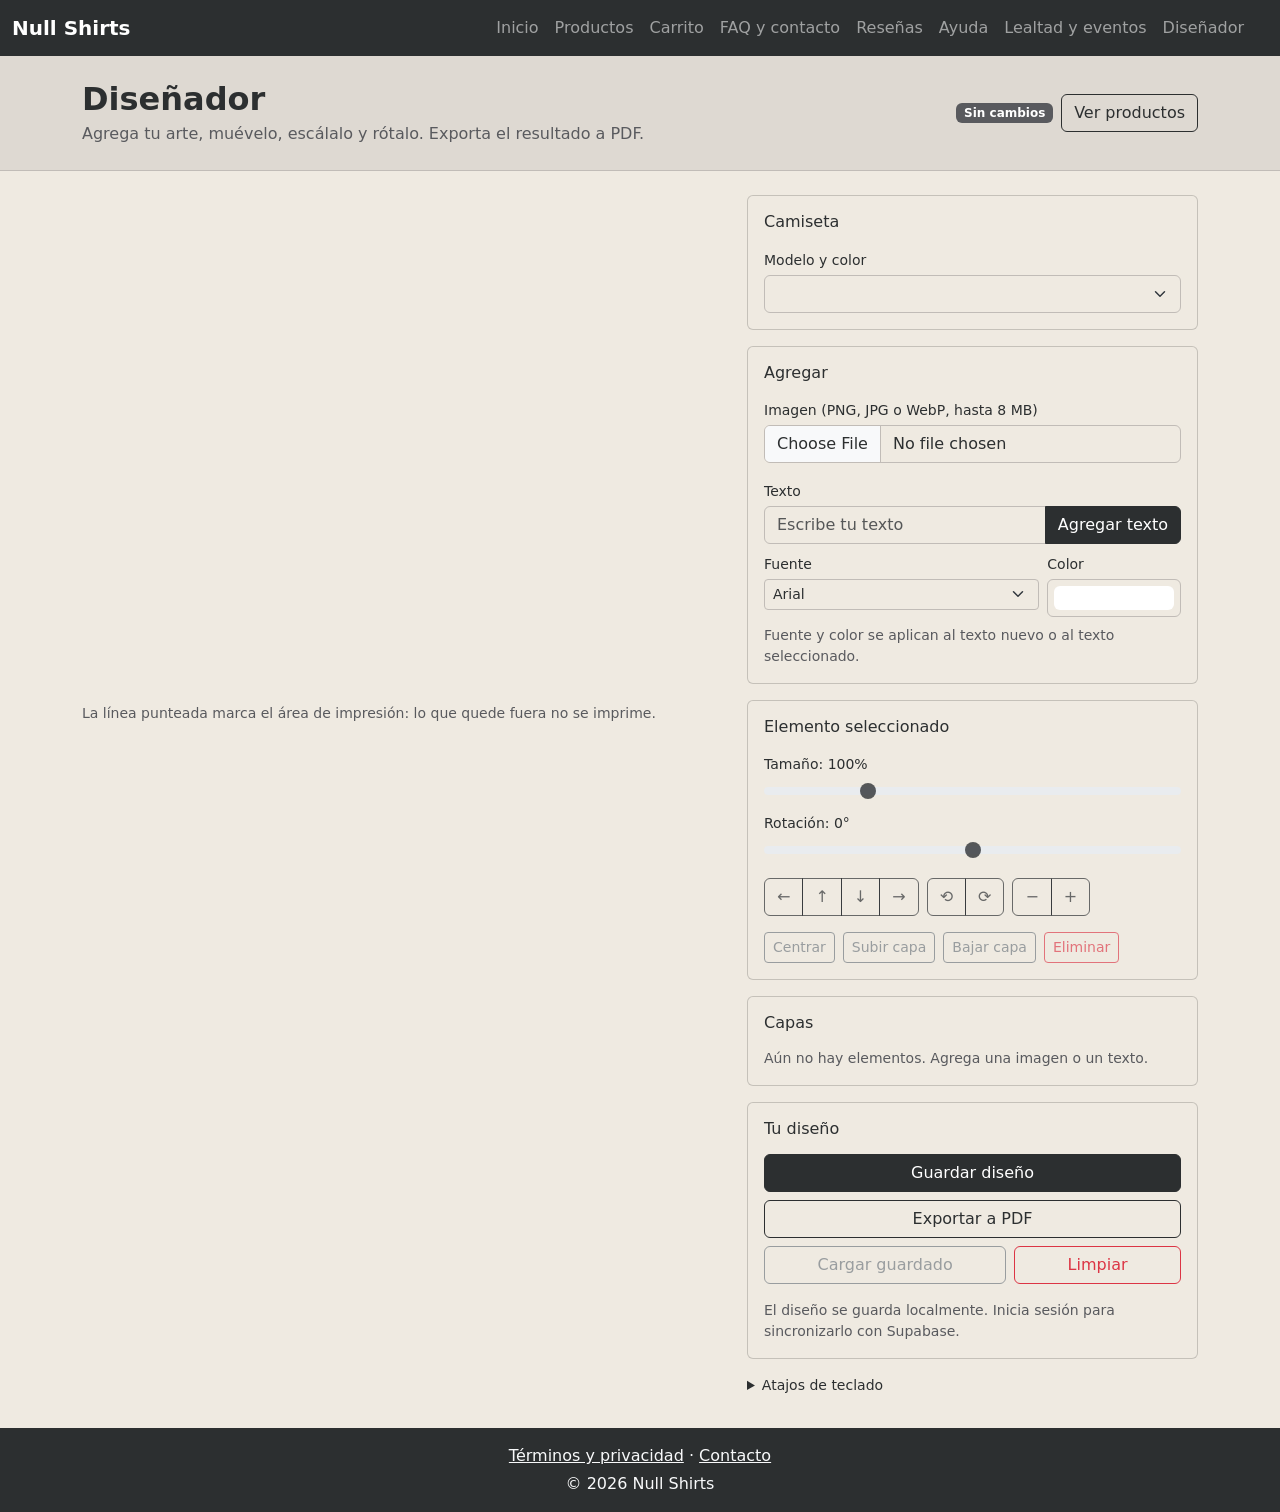
==== pagina10.html @ 8d3d2386 "Remove unused navigation pages Removed the Nosotros and Recursos links from all site navigation bars" ====
<!doctype html>
<html class="no-js" lang="es">

<head>
  <meta charset="utf-8">
  <meta name="viewport" content="width=device-width, initial-scale=1">
  <title>Null Shirts | Diseñador</title>
  <meta name="description" content="Diseña tu camiseta: agrega imágenes y texto, muévelos, escálalos y rótalos, y exporta el resultado a PDF.">

  <!-- Bootstrap primero, luego tus CSS -->
  <link href="https://cdn.jsdelivr.net/npm/bootstrap@5.3.3/dist/css/bootstrap.min.css" rel="stylesheet">
  <link rel="stylesheet" href="css/styles.css">
  <link rel="stylesheet" href="css/pagina10.css">

  <meta property="og:title" content="Null Shirts | Diseñador">
  <meta property="og:type" content="website">
  <meta property="og:url" content="">
  <meta property="og:image" content="">
  <meta property="og:image:alt" content="">

  <link rel="icon" href="icon.svg" type="image/svg+xml">

  <meta name="theme-color" content="#fafafa">
</head>

<body class="d-flex flex-column min-vh-100">

<!-- ENCABEZADO + NAVEGACIÓN -->
<header>
  <nav class="navbar navbar-expand-xl navbar-dark bg-dark sticky-top" aria-label="Navegación principal">
    <div class="container-fluid">
      <a class="navbar-brand fw-bold" href="index.html">Null Shirts</a>

      <button class="navbar-toggler" type="button"
              data-bs-toggle="collapse" data-bs-target="#menu"
              aria-controls="menu" aria-expanded="false" aria-label="Abrir menú">
        <span class="navbar-toggler-icon"></span>
      </button>

      <div class="collapse navbar-collapse" id="menu">
        <ul class="navbar-nav ms-auto mb-2 mb-xl-0">
          <li class="nav-item"><a class="nav-link" href="index.html">Inicio</a></li>
          <li class="nav-item"><a class="nav-link" href="pagina2.html">Productos</a></li>
          <li class="nav-item"><a class="nav-link" href="pagina3.html">Carrito</a></li>
          <li class="nav-item"><a class="nav-link" href="pagina4.html">FAQ y contacto</a></li>
          <li class="nav-item"><a class="nav-link" href="pagina5.html">Reseñas</a></li>
          <li class="nav-item"><a class="nav-link" href="pagina6.html">Ayuda</a></li>
          <li class="nav-item"><a class="nav-link" href="pagina7.html">Lealtad y eventos</a></li>
          <li class="nav-item"><a class="nav-link" href="pagina10.html">Diseñador</a></li>
        </ul>
        <ul class="navbar-nav ms-xl-3 align-items-xl-center" id="auth-nav"></ul>
      </div>
    </div>
  </nav>
</header>

<main>

  <!-- 1. ENCABEZADO DE LA SECCIÓN -->
  <section class="bg-light py-4 border-bottom" aria-labelledby="disenador-titulo">
    <div class="container d-flex flex-wrap justify-content-between align-items-center gap-3">
      <div>
        <h1 id="disenador-titulo" class="h2 fw-bold mb-1">Diseñador</h1>
        <p class="text-secondary mb-0">Agrega tu arte, muévelo, escálalo y rótalo. Exporta el resultado a PDF.</p>
      </div>
      <div class="d-flex align-items-center gap-2">
        <span id="estado-guardado" class="badge text-bg-secondary" role="status">Sin cambios</span>
        <a href="pagina2.html" class="btn btn-outline-dark">Ver productos</a>
      </div>
    </div>
  </section>

  <section class="py-4" aria-label="Editor de camisetas">
    <div class="container">

      <!-- 2. AVISO PARA MÓVILES (el editor móvil está fuera de alcance) -->
      <div id="aviso-movil" class="text-center py-5 d-none">
        <p class="h4 mb-2">El diseñador solo está disponible en computadora</p>
        <p class="text-secondary mb-4">Abre esta página desde una pantalla más grande para editar tu camiseta.</p>
        <a href="pagina2.html" class="btn btn-brand btn-lg">Ver productos</a>
      </div>

      <!-- 3. EDITOR -->
      <div id="editor" class="row g-4">

        <!-- Lienzo -->
        <div class="col-lg-7">
          <div class="lienzo-sticky">
            <div class="lienzo-marco">
              <canvas id="lienzo" width="500" height="500"
                      aria-label="Lienzo con la camiseta y tu diseño. Usa el panel de capas y los controles para editarlo con teclado."></canvas>
            </div>
            <p class="small text-secondary mt-2 mb-0">
              La línea punteada marca el área de impresión: lo que quede fuera no se imprime.
            </p>
            <p id="estado-seleccion" class="visually-hidden" aria-live="polite"></p>
          </div>
        </div>

        <!-- Panel de herramientas -->
        <div class="col-lg-5">

          <section class="card mb-3" aria-labelledby="h-camiseta">
            <div class="card-body">
              <h2 id="h-camiseta" class="h6 mb-3">Camiseta</h2>
              <label for="camiseta" class="form-label small mb-1">Modelo y color</label>
              <select id="camiseta" class="form-select"></select>
            </div>
          </section>

          <section class="card mb-3" aria-labelledby="h-agregar">
            <div class="card-body">
              <h2 id="h-agregar" class="h6 mb-3">Agregar</h2>

              <label for="archivo-imagen" class="form-label small mb-1">Imagen (PNG, JPG o WebP, hasta 8 MB)</label>
              <input id="archivo-imagen" type="file" class="form-control mb-3" accept="image/png,image/jpeg,image/webp">

              <label for="texto-nuevo" class="form-label small mb-1">Texto</label>
              <div class="input-group mb-2">
                <input id="texto-nuevo" type="text" class="form-control" maxlength="40" placeholder="Escribe tu texto" autocomplete="off">
                <button id="btn-texto" type="button" class="btn btn-brand">Agregar texto</button>
              </div>

              <div class="row g-2">
                <div class="col-8">
                  <label for="texto-fuente" class="form-label small mb-1">Fuente</label>
                  <select id="texto-fuente" class="form-select form-select-sm">
                    <option value="Arial">Arial</option>
                    <option value="Georgia">Georgia</option>
                    <option value="Courier New">Courier New</option>
                    <option value="Impact">Impact</option>
                    <option value="Trebuchet MS">Trebuchet MS</option>
                  </select>
                </div>
                <div class="col-4">
                  <label for="texto-color" class="form-label small mb-1">Color</label>
                  <input id="texto-color" type="color" class="form-control form-control-color w-100" value="#ffffff">
                </div>
              </div>
              <p class="small text-secondary mt-2 mb-0">Fuente y color se aplican al texto nuevo o al texto seleccionado.</p>
            </div>
          </section>

          <section class="card mb-3" aria-labelledby="h-transformar">
            <div class="card-body">
              <h2 id="h-transformar" class="h6 mb-3">Elemento seleccionado</h2>

              <label for="escala" class="form-label small mb-1">
                Tamaño: <output id="escala-valor" for="escala">100%</output>
              </label>
              <input id="escala" type="range" class="form-range mb-2" min="5" max="400" step="1" value="100" disabled data-requiere-seleccion>

              <label for="angulo" class="form-label small mb-1">
                Rotación: <output id="angulo-valor" for="angulo">0°</output>
              </label>
              <input id="angulo" type="range" class="form-range mb-3" min="-180" max="180" step="1" value="0" disabled data-requiere-seleccion>

              <div class="d-flex flex-wrap gap-2 mb-3">
                <div class="btn-group" role="group" aria-label="Mover elemento">
                  <button type="button" class="btn btn-outline-dark" data-mover="-1,0" aria-label="Mover a la izquierda" disabled data-requiere-seleccion>←</button>
                  <button type="button" class="btn btn-outline-dark" data-mover="0,-1" aria-label="Mover hacia arriba" disabled data-requiere-seleccion>↑</button>
                  <button type="button" class="btn btn-outline-dark" data-mover="0,1" aria-label="Mover hacia abajo" disabled data-requiere-seleccion>↓</button>
                  <button type="button" class="btn btn-outline-dark" data-mover="1,0" aria-label="Mover a la derecha" disabled data-requiere-seleccion>→</button>
                </div>
                <div class="btn-group" role="group" aria-label="Rotar elemento">
                  <button type="button" class="btn btn-outline-dark" data-girar="-15" aria-label="Rotar 15 grados a la izquierda" disabled data-requiere-seleccion>⟲</button>
                  <button type="button" class="btn btn-outline-dark" data-girar="15" aria-label="Rotar 15 grados a la derecha" disabled data-requiere-seleccion>⟳</button>
                </div>
                <div class="btn-group" role="group" aria-label="Cambiar tamaño">
                  <button type="button" class="btn btn-outline-dark" data-tamano="-10" aria-label="Hacer más pequeño" disabled data-requiere-seleccion>−</button>
                  <button type="button" class="btn btn-outline-dark" data-tamano="10" aria-label="Hacer más grande" disabled data-requiere-seleccion>+</button>
                </div>
              </div>

              <div class="d-flex flex-wrap gap-2">
                <button id="btn-centrar" type="button" class="btn btn-outline-secondary btn-sm" disabled data-requiere-seleccion>Centrar</button>
                <button id="btn-adelante" type="button" class="btn btn-outline-secondary btn-sm" disabled data-requiere-seleccion>Subir capa</button>
                <button id="btn-atras" type="button" class="btn btn-outline-secondary btn-sm" disabled data-requiere-seleccion>Bajar capa</button>
                <button id="btn-eliminar" type="button" class="btn btn-outline-danger btn-sm" disabled data-requiere-seleccion>Eliminar</button>
              </div>
            </div>
          </section>

          <section class="card mb-3" aria-labelledby="h-capas">
            <div class="card-body">
              <h2 id="h-capas" class="h6 mb-3">Capas</h2>
              <p id="capas-vacio" class="small text-secondary mb-0">Aún no hay elementos. Agrega una imagen o un texto.</p>
              <ul id="lista-capas" class="list-group capas" aria-labelledby="h-capas"></ul>
            </div>
          </section>

          <section class="card mb-3" aria-labelledby="h-acciones">
            <div class="card-body">
              <h2 id="h-acciones" class="h6 mb-3">Tu diseño</h2>
              <div class="d-grid gap-2">
                <button id="btn-guardar" type="button" class="btn btn-brand">Guardar diseño</button>
                <button id="btn-pdf" type="button" class="btn btn-outline-dark">Exportar a PDF</button>
                <div class="d-flex gap-2">
                  <button id="btn-cargar" type="button" class="btn btn-outline-secondary flex-fill" disabled>Cargar guardado</button>
                  <button id="btn-limpiar" type="button" class="btn btn-outline-danger flex-fill">Limpiar</button>
                </div>
              </div>
              <p class="small text-secondary mt-3 mb-0">El diseño se guarda localmente. Inicia sesión para sincronizarlo con Supabase.</p>
            </div>
          </section>

          <details class="small">
            <summary class="mb-2">Atajos de teclado</summary>
            <ul class="mb-0">
              <li>Flechas: mover 5 px (con Mayús, 20 px)</li>
              <li><kbd>+</kbd> y <kbd>-</kbd>: cambiar tamaño</li>
              <li><kbd>Q</kbd> y <kbd>E</kbd>: rotar 5°</li>
              <li><kbd>Supr</kbd>: eliminar el elemento</li>
              <li>Para elegir un elemento sin mouse, usa la lista de capas.</li>
            </ul>
          </details>

        </div>
      </div>

      <noscript>
        <p class="alert alert-warning mt-3">Activa JavaScript para usar el diseñador.</p>
      </noscript>
    </div>
  </section>

  <!-- 4. AVISO (toast) -->
  <div class="toast-container position-fixed bottom-0 end-0 p-3">
    <div id="aviso" class="toast align-items-center border-0" role="status" aria-live="polite" aria-atomic="true">
      <div class="d-flex">
        <div id="aviso-texto" class="toast-body"></div>
        <button type="button" class="btn-close btn-close-white me-2 m-auto" data-bs-dismiss="toast" aria-label="Cerrar aviso"></button>
      </div>
    </div>
  </div>

</main>

<!-- PIE DE PÁGINA -->
<footer class="bg-dark text-light text-center py-3 mt-auto">
  <p class="mb-1"><a href="pagina5.html" class="link-light">Términos y privacidad</a> ·
    <a href="pagina4.html" class="link-light">Contacto</a></p>
  <p class="mb-0">&copy; 2026 Null Shirts</p>
</footer>

<!-- Scripts al final del body. Parcel empaqueta los módulos de js/ -->
<script src="https://cdn.jsdelivr.net/npm/bootstrap@5.3.3/dist/js/bootstrap.bundle.min.js"></script>
<script src="js/app.js"></script>
<script type="module" src="js/pagina10.js"></script>
<script type="module" src="js/auth.js"></script>

</body>

</html>
---- css/styles.css ----
/*! HTML5 Boilerplate v9.0.1 | MIT License | https://html5boilerplate.com/ */

/* main.css 3.0.0 | MIT License | https://github.com/h5bp/main.css#readme */
/*
 * What follows is the result of much research on cross-browser styling.
 * Credit left inline and big thanks to Nicolas Gallagher, Jonathan Neal,
 * Kroc Camen, and the H5BP dev community and team.
 */

/* ==========================================================================
   Base styles: opinionated defaults
   ========================================================================== */

html {
  color: #222;
  font-size: 1em;
  line-height: 1.4;
}

/*
 * Remove text-shadow in selection highlight:
 * https://twitter.com/miketaylr/status/12228805301
 *
 * Customize the background color to match your design.
 */

::-moz-selection {
  background: #b3d4fc;
  text-shadow: none;
}

::selection {
  background: #b3d4fc;
  text-shadow: none;
}

/*
 * A better looking default horizontal rule
 */

hr {
  display: block;
  height: 1px;
  border: 0;
  border-top: 1px solid #ccc;
  margin: 1em 0;
  padding: 0;
}

/*
 * Remove the gap between audio, canvas, iframes,
 * images, videos and the bottom of their containers:
 * https://github.com/h5bp/html5-boilerplate/issues/440
 */

audio,
canvas,
iframe,
img,
svg,
video {
  vertical-align: middle;
}

/*
 * Remove default fieldset styles.
 */

fieldset {
  border: 0;
  margin: 0;
  padding: 0;
}

/*
 * Allow only vertical resizing of textareas.
 */

textarea {
  resize: vertical;
}

/* ==========================================================================
   Author's custom styles
   ========================================================================== */

/* ==========================================================================
   Helper classes
   ========================================================================== */

/*
 * Hide visually and from screen readers
 */

.hidden,
[hidden] {
  display: none !important;
}

/*
 * Hide only visually, but have it available for screen readers:
 * https://snook.ca/archives/html_and_css/hiding-content-for-accessibility
 *
 * 1. For long content, line feeds are not interpreted as spaces and small width
 *    causes content to wrap 1 word per line:
 *    https://medium.com/@jessebeach/beware-smushed-off-screen-accessible-text-5952a4c2cbfe
 */

.visually-hidden {
  border: 0;
  clip: rect(0, 0, 0, 0);
  height: 1px;
  margin: -1px;
  overflow: hidden;
  padding: 0;
  position: absolute;
  white-space: nowrap;
  width: 1px;
  /* 1 */
}

/*
 * Extends the .visually-hidden class to allow the element
 * to be focusable when navigated to via the keyboard:
 * https://www.drupal.org/node/897638
 */

.visually-hidden.focusable:active,
.visually-hidden.focusable:focus {
  clip: auto;
  height: auto;
  margin: 0;
  overflow: visible;
  position: static;
  white-space: inherit;
  width: auto;
}

/*
 * Hide visually and from screen readers, but maintain layout
 */

.invisible {
  visibility: hidden;
}

/*
 * Clearfix: contain floats
 *
 * The use of `table` rather than `block` is only necessary if using
 * `::before` to contain the top-margins of child elements.
 */

.clearfix::before,
.clearfix::after {
  content: "";
  display: table;
}

.clearfix::after {
  clear: both;
}

/* ==========================================================================
   EXAMPLE Media Queries for Responsive Design.
   These examples override the primary ('mobile first') styles.
   Modify as content requires.
   ========================================================================== */

@media only screen and (min-width: 35em) {
  /* Style adjustments for viewports that meet the condition */
}

@media print,
  (-webkit-min-device-pixel-ratio: 1.25),
  (min-resolution: 1.25dppx),
  (min-resolution: 120dpi) {
  /* Style adjustments for high resolution devices */
}

/* ==========================================================================
   Print styles.
   Inlined to avoid the additional HTTP request:
   https://www.phpied.com/delay-loading-your-print-css/
   ========================================================================== */

@media print {
  *,
  *::before,
  *::after {
    background: #fff !important;
    color: #000 !important;
    /* Black prints faster */
    box-shadow: none !important;
    text-shadow: none !important;
  }

  a,
  a:visited {
    text-decoration: underline;
  }

  a[href]::after {
    content: " (" attr(href) ")";
  }

  abbr[title]::after {
    content: " (" attr(title) ")";
  }

  /*
   * Don't show links that are fragment identifiers,
   * or use the `javascript:` pseudo protocol
   */
  a[href^="#"]::after,
  a[href^="javascript:"]::after {
    content: "";
  }

  pre {
    white-space: pre-wrap !important;
  }

  pre,
  blockquote {
    border: 1px solid #999;
    page-break-inside: avoid;
  }

  tr,
  img {
    page-break-inside: avoid;
  }

  p,
  h2,
  h3 {
    orphans: 3;
    widows: 3;
  }

  h2,
  h3 {
    page-break-after: avoid;
  }
}

/* Footer pegado abajo aunque la página tenga poco contenido */
body {
  min-height: 100vh;
  display: flex;
  flex-direction: column;
}
main { flex: 1; }
/* ===== Paleta ===== */
:root {
  --seashell: #efeae1;
  --cool-steel: #a29e9b;
  --rosy-granite: #8a8d93;
  --charcoal: #595a5e;
  --graphite: #2c2f30;

  --marca: var(--graphite);          /* color de acción */
  --marca-hover: var(--charcoal);
  --superficie: color-mix(in srgb, var(--cool-steel) 22%, var(--seashell));

  /* Bootstrap 5.3 usa estas variables en body, bg-dark, text-secondary, bordes, etc. */
  --bs-body-bg: var(--seashell);
  --bs-body-bg-rgb: 247, 239, 233;
  --bs-body-color: var(--graphite);
  --bs-body-color-rgb: 44, 47, 48;
  --bs-secondary-rgb: 89, 90, 94;            /* .text-secondary = charcoal */
  --bs-dark-rgb: 44, 47, 48;                 /* .bg-dark = graphite */
  --bs-border-color: color-mix(in srgb, var(--cool-steel) 60%, var(--seashell));
}

html { color: var(--graphite); }
body { background-color: var(--seashell); }

::selection { background: var(--cool-steel); color: var(--graphite); }
::-moz-selection { background: var(--cool-steel); color: var(--graphite); }

.bg-light { background-color: var(--superficie) !important; }

/* ===== Navbar ===== */
.navbar .nav-link.active {
  background-color: var(--seashell);
  border-radius: 0.375rem;
  color: var(--graphite);
}
.navbar .btn-brand {                 /* Login sobre fondo graphite */
  background-color: var(--seashell);
  border-color: var(--seashell);
  color: var(--graphite);
}
.navbar .btn-brand:hover,
.navbar .btn-brand:focus {
  background-color: var(--cool-steel);
  border-color: var(--cool-steel);
  color: var(--graphite);
}
.navbar .btn:focus-visible { outline-color: var(--seashell); }

/* ===== Botón de marca ===== */
.btn-brand {
  background-color: var(--marca);
  border-color: var(--marca);
  color: var(--seashell);
}
.btn-brand:hover,
.btn-brand:focus {
  background-color: var(--marca-hover);
  border-color: var(--marca-hover);
  color: var(--seashell);
}

/* Botones outline-dark / dark en la misma gama */
.btn-outline-dark {
  --bs-btn-color: var(--graphite);
  --bs-btn-border-color: var(--graphite);
  --bs-btn-hover-bg: var(--graphite);
  --bs-btn-hover-border-color: var(--graphite);
  --bs-btn-hover-color: var(--seashell);
  --bs-btn-active-bg: var(--charcoal);
  --bs-btn-active-border-color: var(--charcoal);
  --bs-btn-active-color: var(--seashell);
}
.btn-outline-secondary {
  --bs-btn-color: var(--charcoal);
  --bs-btn-border-color: var(--charcoal);
  --bs-btn-hover-bg: var(--charcoal);
  --bs-btn-hover-border-color: var(--charcoal);
  --bs-btn-hover-color: var(--seashell);
  --bs-btn-active-bg: var(--graphite);
  --bs-btn-active-border-color: var(--graphite);
  --bs-btn-active-color: var(--seashell);
}
.badge.text-bg-light { background-color: var(--seashell) !important; color: var(--graphite) !important; }

/* Botones animados hacia las páginas principales */
.btn-animado {
  display: flex;
  flex-direction: column;
  align-items: center;
  justify-content: center;
  gap: .35rem;
  padding: 1.25rem .5rem;
  border: 2px solid var(--graphite);
  border-radius: .75rem;
  background-color: var(--seashell);
  color: var(--graphite);
  font-weight: 600;
  position: relative;
  overflow: hidden;
  z-index: 0;
  text-decoration: none;
  transition: transform .25s ease, box-shadow .25s ease, color .25s ease;
}
.btn-animado::before {
  content: "";
  position: absolute;
  inset: 0;
  background-color: var(--graphite);
  transform: translateY(101%);
  transition: transform .3s ease;
  z-index: -1;
}
.btn-animado:hover,
.btn-animado:focus-visible {
  color: var(--seashell);
  transform: translateY(-6px);
  box-shadow: 0 .75rem 1.5rem rgba(44, 47, 48, .25);
}
.btn-animado:hover::before,
.btn-animado:focus-visible::before { transform: translateY(0); }

.btn-icono {
  font-size: 2rem;
  display: inline-block;
  transition: transform .3s ease;
}
.btn-animado:hover .btn-icono,
.btn-animado:focus-visible .btn-icono { transform: scale(1.3) rotate(-8deg); }

/* ===== Tarjetas ===== */
.producto,
.acceso {
  transition: transform .2s ease, box-shadow .2s ease;
}
.producto:hover,
.acceso:hover {
  transform: translateY(-6px);
  box-shadow: 0 .75rem 1.5rem rgba(44, 47, 48, .25);
}
.producto-imagen {
  background-color: var(--superficie);
  padding: 1.5rem;
}
.producto-imagen svg { width: 100%; max-width: 140px; }

/* Efecto cristal compartido por las tarjetas de equipo y de cómo funciona */
.equipo {
  background: rgba(247, 239, 233, .18);
  border: 1px solid rgba(247, 239, 233, .45);
  box-shadow: 0 .75rem 1.5rem rgba(0, 0, 0, .18);
  -webkit-backdrop-filter: blur(10px);
  backdrop-filter: blur(10px);
}

/* Foco visible para quien navega con teclado */
.btn:focus-visible,
.form-control:focus-visible,
.form-select:focus-visible {
  outline: 3px solid var(--marca);
  outline-offset: 2px;
}
.form-control:focus,
.form-select:focus {
  border-color: var(--charcoal);
  box-shadow: 0 0 0 .25rem rgba(89, 90, 94, .35);
}

@media (prefers-reduced-motion: reduce) {
  .btn-animado,
  .btn-animado::before,
  .btn-icono,
  .producto,
  .acceso,
  .producto-imagen { transition: none; }
  .btn-animado:hover,
  .btn-animado:focus-visible,
  .producto:hover,
  .acceso:hover { transform: none; }
}

/* Menús desplegables de login y registro */
.menu-auth { min-width: 18rem; }
@media (max-width: 575.98px) { .menu-auth { min-width: 0; width: 100%; } }

.btn-brand {
  background-color: var(--marca);
  border-color: var(--marca);
  color: #fff;
}
.btn-brand:hover,
.btn-brand:focus {
  background-color: #c97218;
  border-color: #c97218;
  color: #fff;
}

/* Tarjetas con animación al pasar el cursor */
.producto,
.acceso {
  transition: transform .2s ease, box-shadow .2s ease;
}
.producto:hover,
.acceso:hover {
  transform: translateY(-6px);
  box-shadow: 0 .75rem 1.5rem rgba(0, 0, 0, .15);
}

.producto-imagen {
  background-color: #f1f1f1;
  padding: 1.5rem;
}
.producto-imagen svg { width: 100%; max-width: 140px; }

/* Foco visible para quien navega con teclado */
.btn:focus-visible,
.form-control:focus-visible,
.form-select:focus-visible {
  outline: 3px solid var(--marca);
  outline-offset: 2px;
}

@media (prefers-reduced-motion: reduce) {
  .producto,
  .acceso,
  .producto-imagen { transition: none; }
}

/* Menús desplegables de login y registro */
.menu-auth { min-width: 18rem; }
@media (max-width: 575.98px) { .menu-auth { min-width: 0; width: 100%; } }

/* ===== Órbita de estampados alrededor de la camiseta del hero ===== */
.orbita-escena {
  --radio: clamp(120px, 38vw, 220px);   /* distancia al centro */
  --tam: clamp(44px, 12vw, 72px);       /* tamaño de cada estampado */
  position: relative;
  width: 100%;
  max-width: 380px;
  aspect-ratio: 1;
  margin-inline: auto;
  perspective: 1000px;
  transform-style: preserve-3d;         /* camiseta y anillo comparten el mismo espacio 3D */
}
.orbita-escena .hero-shirt {
  display: block;
  width: 100%;
  max-width: none;
}

.orbita {
  position: absolute;
  inset: 0;
  transform-style: preserve-3d;
  animation: orbitar 10s cubic-bezier(1, 0, 0, 1) infinite;
  pointer-events: none;
}

.estampado {
  position: absolute;
  top: 50%;
  left: 50%;
  width: var(--tam);
  height: var(--tam);
  margin: calc(var(--tam) / -2) 0 0 calc(var(--tam) / -2);
  --a: calc(var(--i) * 45deg);          /* 8 estampados = 45° entre cada uno */
  transform: rotateY(var(--a)) translateZ(var(--radio));
  transform-style: preserve-3d;
}
.estampado img {
  display: block;
  width: 120%;
  height: 120%;
  object-fit: contain;
  /* contra-giro: el estampado siempre mira de frente al espectador */
  animation: contragiro 10s ease-in-out infinite;
  filter: drop-shadow(0 4px 6px rgba(0, 0, 0, .35));
}

@keyframes orbitar {
  0%    { transform: rotateY(0deg); }
  12.5% { transform: rotateY(45deg); }
  25%   { transform: rotateY(90deg); }
  37.5% { transform: rotateY(135deg); }
  50%   { transform: rotateY(180deg); }
  62.5% { transform: rotateY(225deg); }
  75%   { transform: rotateY(270deg); }
  87.5% { transform: rotateY(315deg); }
  100%  { transform: rotateY(360deg); }
}
@keyframes contragiro {
  0%    { transform: rotateY(calc(var(--a) * -1)); }
  12.5% { transform: rotateY(calc(var(--a) * -1 - 45deg)); }
  25%   { transform: rotateY(calc(var(--a) * -1 - 90deg)); }
  37.5% { transform: rotateY(calc(var(--a) * -1 - 135deg)); }
  50%   { transform: rotateY(calc(var(--a) * -1 - 180deg)); }
  62.5% { transform: rotateY(calc(var(--a) * -1 - 225deg)); }
  75%   { transform: rotateY(calc(var(--a) * -1 - 270deg)); }
  87.5% { transform: rotateY(calc(var(--a) * -1 - 315deg)); }
  100%  { transform: rotateY(calc(var(--a) * -1 - 360deg)); }
}

@media (prefers-reduced-motion: reduce) {
  .orbita,
  .estampado img { animation: none; }
}
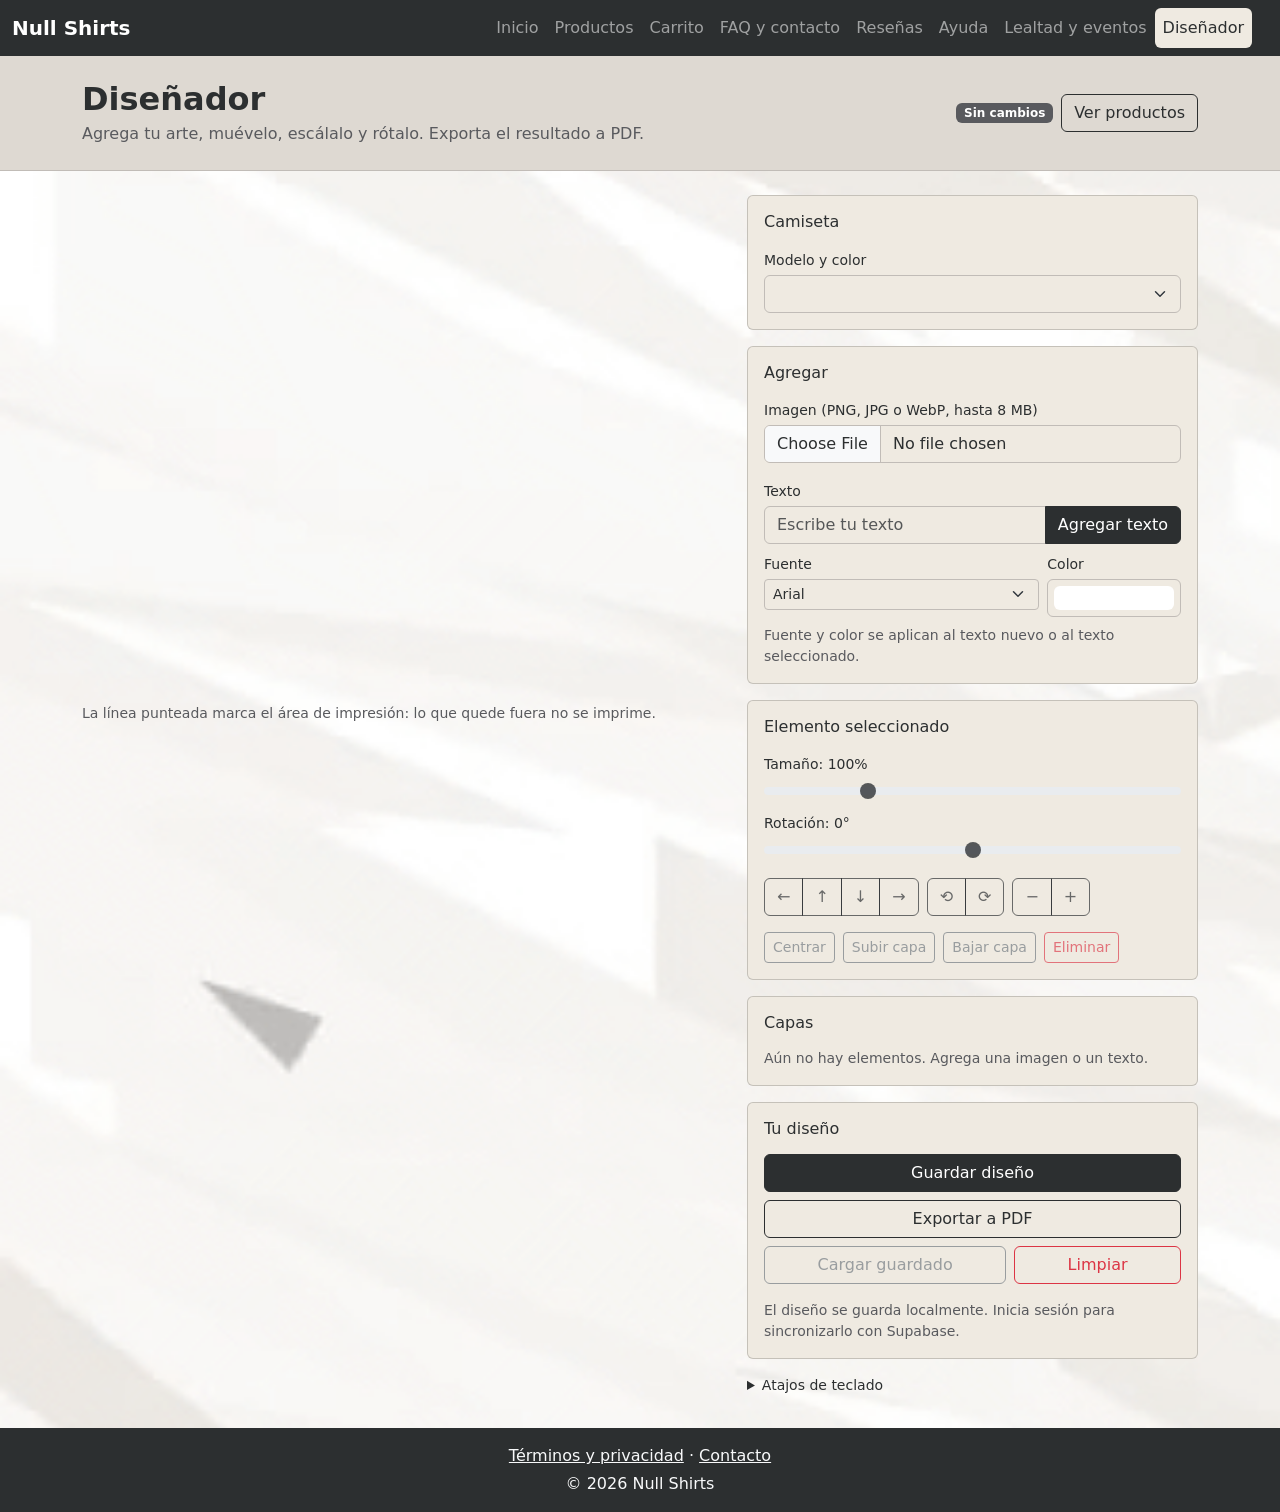
==== commit 4e0280dc: "Add shared parallax background effects Moves the internal-page background styling into the shared st" ====
--- a/pagina10.html
+++ b/pagina10.html
@@ -23,7 +23,7 @@
   <meta name="theme-color" content="#fafafa">
 </head>
 
-<body class="d-flex flex-column min-vh-100">
+<body class="pagina-interna d-flex flex-column min-vh-100">
 
 <!-- ENCABEZADO + NAVEGACIÓN -->
 <header>
--- a/css/styles.css
+++ b/css/styles.css
@@ -276,6 +276,12 @@
 
 html { color: var(--graphite); }
 body { background-color: var(--seashell); }
+.pagina-interna {
+  background-image: url("../img/ScrollBG.png");
+  background-position: top left;
+  background-size: 100% auto;
+  background-repeat: no-repeat;
+}
 
 ::selection { background: var(--cool-steel); color: var(--graphite); }
 ::-moz-selection { background: var(--cool-steel); color: var(--graphite); }
@@ -444,9 +450,9 @@
 }
 .btn-brand:hover,
 .btn-brand:focus {
-  background-color: #c97218;
-  border-color: #c97218;
-  color: #fff;
+  background-color: var(--marca-hover);
+  border-color: var(--marca-hover);
+  color: var(--seashell);
 }
 
 /* Tarjetas con animación al pasar el cursor */
@@ -461,7 +467,7 @@
 }
 
 .producto-imagen {
-  background-color: #f1f1f1;
+  background-color: var(--superficie);
   padding: 1.5rem;
 }
 .producto-imagen svg { width: 100%; max-width: 140px; }
@@ -497,9 +503,16 @@
   transform-style: preserve-3d;         /* camiseta y anillo comparten el mismo espacio 3D */
 }
 .orbita-escena .hero-shirt {
+  position: absolute;
+  top: 50%;
+  left: 50%;
   display: block;
   width: 100%;
   max-width: none;
+  transform: translate(-50%, -50%);
+}
+.orbita-escena .hero-shirt:hover {
+  transform: translate(-50%, -50%) rotate(-4deg) scale(1.04);
 }
 
 .orbita {
@@ -523,9 +536,11 @@
 }
 .estampado img {
   display: block;
-  width: 120%;
-  height: 120%;
-  object-fit: contain;
+  top: -30%;
+  left: -30%;
+  width: 130%;
+  height: 130%;
+  object-fit: fill;
   /* contra-giro: el estampado siempre mira de frente al espectador */
   animation: contragiro 10s ease-in-out infinite;
   filter: drop-shadow(0 4px 6px rgba(0, 0, 0, .35));
